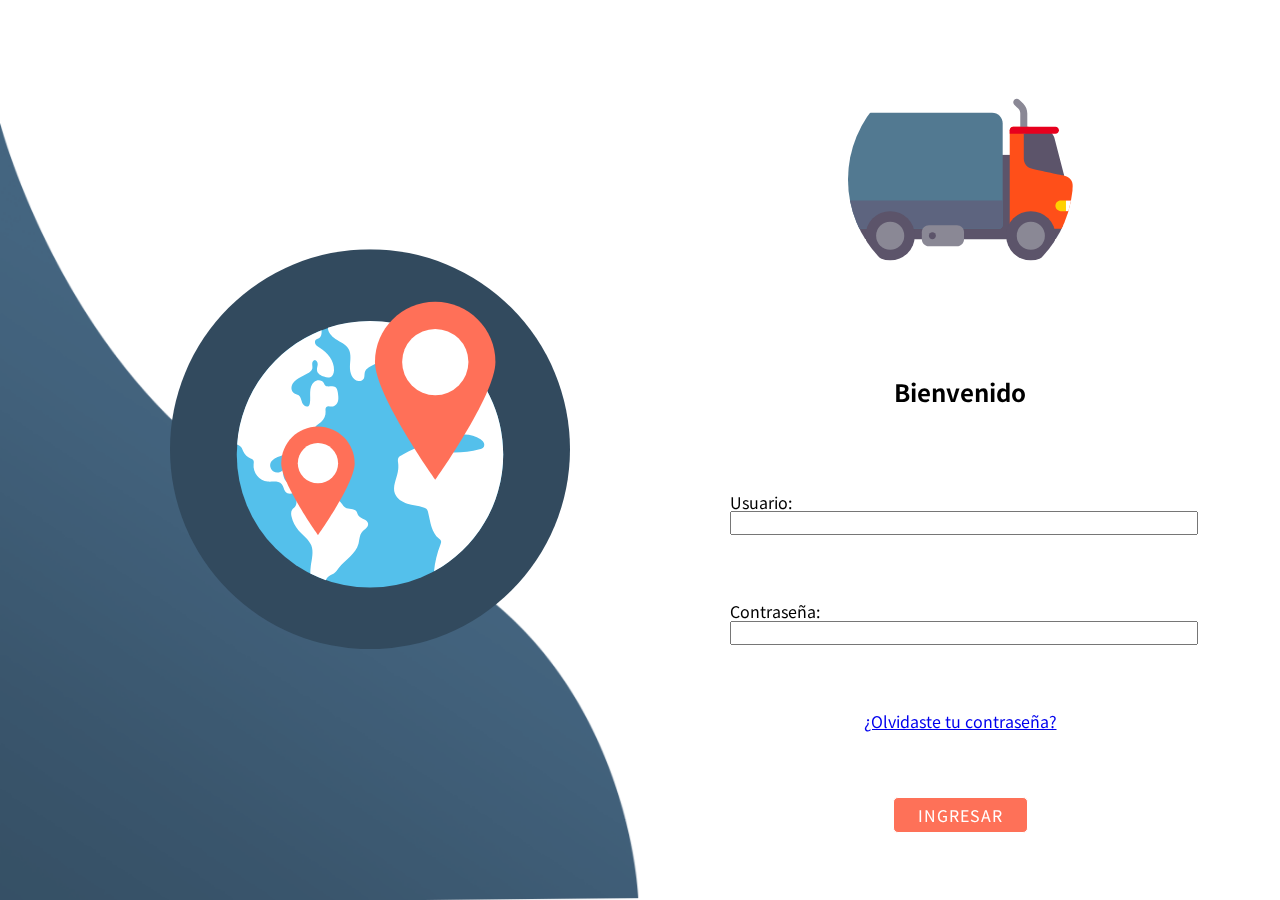
==== index.html @ 716124c3 "Project setup" ====
<!DOCTYPE html>
<html lang="es">
  <head>
    <meta charset="UTF-8" />
    <meta http-equiv="X-UA-Compatible" content="IE=edge" />
    <meta name="viewport" content="width=device-width, initial-scale=1.0" />
    <meta name="author" content="Astus SA de CV" />
    <meta
      name="description"
      content="Ituran API | Fuel consumption observer API"
    />
    <meta name="keywords" content="Fuel, Automobile, API, Astus" />
    <title>Ituran Observer</title>
    <link rel="stylesheet" href="/assets/css/normalize.css" />
    <link rel="stylesheet" href="/assets/css/main.css" />
  </head>
  <body>
    <header></header>
    <main>
      <img class="wave" src="/assets/img/wave.png" />
      <div class="container">
        <div class="img">
          <img src="/assets/img/bg.svg" />
        </div>
        <div class="login">
          <form action="index.html">
            <img src="/assets/img/avatar.svg" />
            <h2 class="title">Bienvenido</h2>
            <div class="input-group">
              <label>Usuario:</label>
              <input type="text" name="username" class="input" />
            </div>
            <div class="input-group">
              <label>Contraseña:</label>
              <input type="password" name="password" class="input" />
            </div>
            <a href="#">¿Olvidaste tu contraseña?</a>
            <input type="submit" class="btn" value="Ingresar" />
          </form>
        </div>
      </div>
    </main>
    <footer></footer>
  </body>
</html>
---- assets/css/main.css ----
@import url("https://fonts.googleapis.com/css2?family=Noto+Sans+JP:wght@100;300;400;500;700;900&display=swap");
* {
  font-family: "Noto Sans JP", sans-serif;
}

.img {
  display: none;
}

.wave {
  width: 100%;
  position: fixed;
  bottom: 0;
  left: 0;
  z-index: -1;
}

.login {
  width: 80%;
  height: 100vh;
  margin: 0 auto;
  display: -webkit-box;
  display: -ms-flexbox;
  display: flex;
}

.login img {
  display: block;
  width: 225px;
  border-radius: 50%;
  margin: 0 auto;
}

.login form {
  width: 100%;
  display: -webkit-box;
  display: -ms-flexbox;
  display: flex;
  -webkit-box-orient: vertical;
  -webkit-box-direction: normal;
      -ms-flex-direction: column;
          flex-direction: column;
  -webkit-box-align: center;
      -ms-flex-align: center;
          align-items: center;
  -webkit-box-pack: space-evenly;
      -ms-flex-pack: space-evenly;
          justify-content: space-evenly;
}

.login form .input-group {
  width: 90%;
}

.login form .input-group input {
  width: 100%;
}

.login form .btn {
  background-color: #fe7158;
  border: 1px solid #ffffff;
  border-radius: 5px;
  padding: 0.5em 1.5em;
  text-transform: uppercase;
  letter-spacing: 1px;
  color: #ffffff;
  cursor: pointer;
}

@media only screen and (min-width: 1200px) {
  main {
    width: 100%;
    height: 100vh;
    display: -ms-grid;
    display: grid;
    -ms-grid-columns: (1fr)[2];
        grid-template-columns: repeat(2, 1fr);
        grid-template-areas: "logo login";
  }
  .wave {
    width: 50%;
    position: fixed;
    left: 0;
    bottom: 0;
  }
  .container {
    -ms-grid-row: 1;
    -ms-grid-column: 2;
    grid-area: login;
  }
  .container .img {
    width: 400px;
    display: block;
    position: fixed;
    left: 170px;
    bottom: 50%;
    -webkit-transform: translateY(50%);
            transform: translateY(50%);
  }
}
/*# sourceMappingURL=main.css.map */
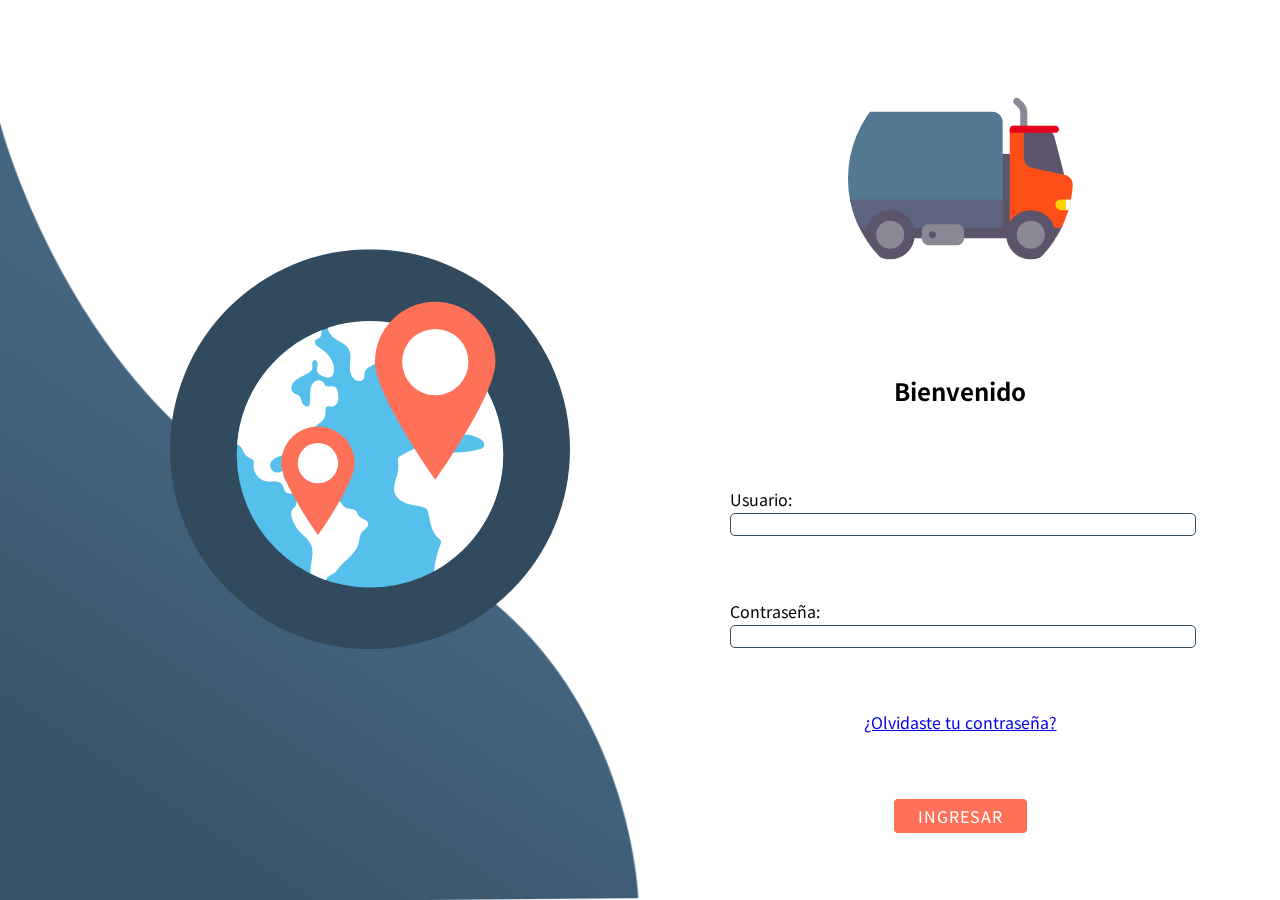
==== commit c8684a25: "Added datatable base" ====
--- a/index.html
+++ b/index.html
@@ -32,10 +32,10 @@
             </div>
             <div class="input-group">
               <label>Contraseña:</label>
-              <input type="password" name="password" class="input" />
+              <input type="password" name="password" class="input" autocomplete="off"/>
             </div>
             <a href="#">¿Olvidaste tu contraseña?</a>
-            <input type="submit" class="btn" value="Ingresar" />
+            <input type="submit" class="btn" value="Ingresar" autocomplete="off"/>
           </form>
         </div>
       </div>
--- a/assets/css/main.css
+++ b/assets/css/main.css
@@ -53,7 +53,14 @@
 }
 
 .login form .input-group input {
-  width: 100%;
+  margin-top: 5px;
+  width: 100%;
+  border-radius: 5px;
+  border: 1px solid #324a5e;
+}
+
+.login form .input-group input:focus {
+  outline: 1px solid #55c0ea;
 }
 
 .login form .btn {
@@ -65,6 +72,12 @@
   letter-spacing: 1px;
   color: #ffffff;
   cursor: pointer;
+}
+
+.login form .btn:hover {
+  background-color: #ffffff;
+  color: #324a5e;
+  border: 1px solid #fe7158;
 }
 
 @media only screen and (min-width: 1200px) {
@@ -98,4 +111,194 @@
             transform: translateY(50%);
   }
 }
+
+.data {
+  width: 100%;
+  height: 100vh;
+  display: -webkit-box;
+  display: -ms-flexbox;
+  display: flex;
+  -webkit-box-align: center;
+      -ms-flex-align: center;
+          align-items: center;
+  -webkit-box-pack: center;
+      -ms-flex-pack: center;
+          justify-content: center;
+}
+
+.material-icons {
+  font-size: 16px;
+}
+
+.datatable-container {
+  font-family: "Noto Sans", sans-serif;
+  background-color: #324a5e;
+  border-radius: 3px;
+  color: #ffffff;
+  width: 1250px;
+  margin: 0 auto;
+  font-size: 12px;
+}
+
+.datatable-header {
+  border-bottom: solid 1px #324a5e;
+  padding: 12px;
+  display: -webkit-box;
+  display: -ms-flexbox;
+  display: flex;
+  -webkit-box-align: baseline;
+      -ms-flex-align: baseline;
+          align-items: baseline;
+}
+
+.datatable-header .search {
+  width: 30%;
+}
+
+.datatable-header .search input {
+  width: 100%;
+  display: block;
+  background-color: #fe9c8b;
+  border: 1px solid #fe9c8b;
+  border-radius: 3px;
+  -webkit-box-sizing: border-box;
+          box-sizing: border-box;
+  color: #324a5e;
+}
+
+.datatable-header .tools {
+  width: 70%;
+}
+
+.datatable-header .tools ul {
+  margin: 0;
+  padding: 0;
+  display: -webkit-inline-box;
+  display: -ms-inline-flexbox;
+  display: inline-flex;
+  -webkit-box-pack: start;
+      -ms-flex-pack: start;
+          justify-content: start;
+  -webkit-box-align: baseline;
+      -ms-flex-align: baseline;
+          align-items: baseline;
+}
+
+.datatable-header .tools ul li {
+  display: inline-block;
+  margin: 0 3px;
+  -webkit-box-align: baseline;
+      -ms-flex-align: baseline;
+          align-items: baseline;
+}
+
+.datatable-header .tools ul li button {
+  background-color: #20303d;
+  color: #ffffff;
+  border: 0;
+  border-radius: 3px;
+  cursor: pointer;
+  display: -webkit-box;
+  display: -ms-flexbox;
+  display: flex;
+  -webkit-box-align: center;
+      -ms-flex-align: center;
+          align-items: center;
+  -webkit-box-pack: center;
+      -ms-flex-pack: center;
+          justify-content: center;
+  padding: 5px 12px;
+}
+
+.datatable-header .tools ul li button:hover {
+  background-color: #fe7158;
+}
+
+.datatable-body {
+  width: 100%;
+  border-collapse: collapse;
+}
+
+.datatable-body thead {
+  border-bottom: 2px solid #fe9c8b;
+  font-size: 18px;
+}
+
+.datatable-body tbody tr td {
+  padding: 1em 2em;
+  font-size: 16px;
+  text-align: center;
+}
+
+.datatable-body tbody tr:hover {
+  background-color: #fe7158;
+  cursor: pointer;
+}
+
+.datatable-footer {
+  padding: 12px;
+  display: -webkit-box;
+  display: -ms-flexbox;
+  display: flex;
+  -webkit-box-align: baseline;
+      -ms-flex-align: baseline;
+          align-items: baseline;
+}
+
+.datatable-footer .list-items {
+  width: 50%;
+}
+
+.datatable-footer .pages {
+  margin-left: auto;
+  margin-right: 0;
+  width: 50%;
+}
+
+.datatable-footer .pages ul {
+  margin: 0;
+  padding: 0;
+  display: -webkit-box;
+  display: -ms-flexbox;
+  display: flex;
+  -webkit-box-pack: end;
+      -ms-flex-pack: end;
+          justify-content: flex-end;
+  -webkit-box-align: baseline;
+      -ms-flex-align: baseline;
+          align-items: baseline;
+}
+
+.datatable-footer .pages ul li {
+  display: -webkit-inline-box;
+  display: -ms-inline-flexbox;
+  display: inline-flex;
+  margin: 0 3px;
+}
+
+.datatable-footer .pages ul li .active {
+  padding: 5px 12px;
+}
+
+.datatable-footer .pages ul li button {
+  background-color: #20303d;
+  color: #ffffff;
+  border: 0;
+  border-radius: 3px;
+  cursor: pointer;
+  display: -webkit-box;
+  display: -ms-flexbox;
+  display: flex;
+  -webkit-box-align: center;
+      -ms-flex-align: center;
+          align-items: center;
+  -webkit-box-pack: center;
+      -ms-flex-pack: center;
+          justify-content: center;
+  padding: 5px 12px;
+}
+
+.datatable-footer .pages ul li button:hover {
+  background-color: #fe7158;
+}
 /*# sourceMappingURL=main.css.map */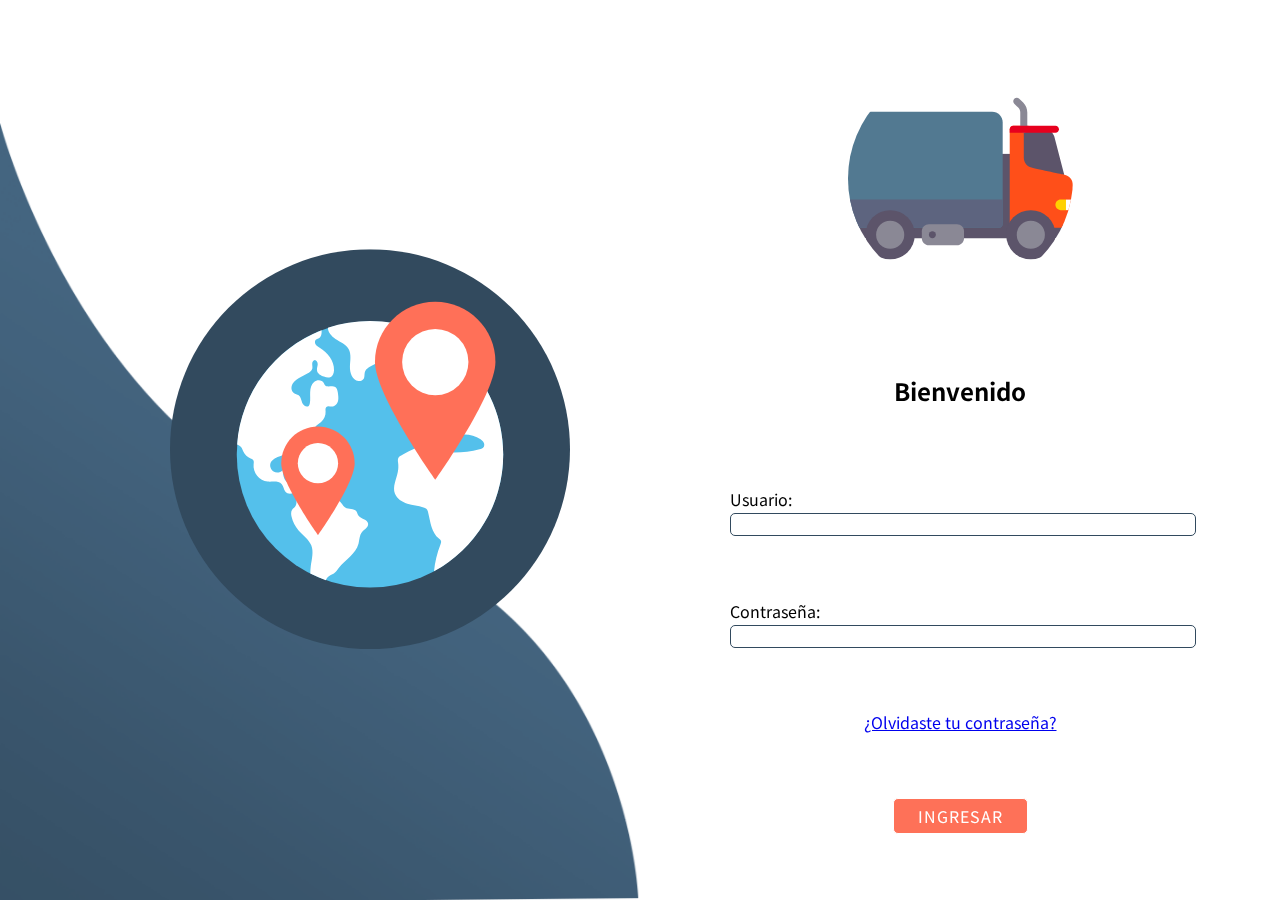
==== commit c8f4f1fa: "Before applying data tables" ====
--- a/index.html
+++ b/index.html
@@ -23,16 +23,16 @@
           <img src="/assets/img/bg.svg" />
         </div>
         <div class="login">
-          <form action="index.html">
+          <form action="index.html" id="loginForm">
             <img src="/assets/img/avatar.svg" />
             <h2 class="title">Bienvenido</h2>
             <div class="input-group">
               <label>Usuario:</label>
-              <input type="text" name="username" class="input" />
+              <input type="text" name="username" class="input" required />
             </div>
             <div class="input-group">
               <label>Contraseña:</label>
-              <input type="password" name="password" class="input" autocomplete="off"/>
+              <input type="password" name="password" class="input" autocomplete="off" required/>
             </div>
             <a href="#">¿Olvidaste tu contraseña?</a>
             <input type="submit" class="btn" value="Ingresar" autocomplete="off"/>
@@ -41,5 +41,7 @@
       </div>
     </main>
     <footer></footer>
+    <script src="/assets/js/class/Trips.js"></script>
+    <script src="/assets/js/app.js"></script>
   </body>
 </html>
--- a/assets/css/main.css
+++ b/assets/css/main.css
@@ -114,7 +114,6 @@
 
 .data {
   width: 100%;
-  height: 100vh;
   display: -webkit-box;
   display: -ms-flexbox;
   display: flex;
@@ -136,7 +135,10 @@
   border-radius: 3px;
   color: #ffffff;
   width: 1250px;
-  margin: 0 auto;
+  margin-top: 30px;
+  margin-left: auto;
+  margin-right: auto;
+  margin-bottom: 0;
   font-size: 12px;
 }
 
@@ -152,11 +154,20 @@
 }
 
 .datatable-header .search {
-  width: 30%;
-}
-
-.datatable-header .search input {
-  width: 100%;
+  width: 100%;
+  display: -webkit-box;
+  display: -ms-flexbox;
+  display: flex;
+  -webkit-box-pack: space-evenly;
+      -ms-flex-pack: space-evenly;
+          justify-content: space-evenly;
+  -webkit-box-align: baseline;
+      -ms-flex-align: baseline;
+          align-items: baseline;
+}
+
+.datatable-header .search input[type="text"],
+.datatable-header .search input[type="date"] {
   display: block;
   background-color: #fe9c8b;
   border: 1px solid #fe9c8b;
@@ -164,35 +175,103 @@
   -webkit-box-sizing: border-box;
           box-sizing: border-box;
   color: #324a5e;
-}
-
-.datatable-header .tools {
-  width: 70%;
-}
-
-.datatable-header .tools ul {
+  padding: 0.2em 0.5em;
+}
+
+.datatable-header .search select {
+  background-color: #fe9c8b;
+  padding: 0.2em 0.5em;
+  border-radius: 5px;
+  border-width: 0;
+  cursor: pointer;
+}
+
+.datatable-header .search button {
+  background-color: #fe9c8b;
+  padding: 0.5em 1em;
+  cursor: pointer;
+  text-transform: uppercase;
+  color: #324a5e;
+  border-width: 2px;
+  border-color: #324a5e;
+  border-radius: 5px;
+  border-style: solid;
+}
+
+.datatable-header .search button:hover {
+  background-color: #324a5e;
+  border-color: #fe9c8b;
+  color: #fe9c8b;
+}
+
+.datatable-body {
+  width: 100%;
+  border-collapse: collapse;
+}
+
+.datatable-body thead {
+  border-bottom: 2px solid #fe9c8b;
+  font-size: 16px;
+}
+
+.datatable-body tbody tr td {
+  padding: 1em 2em;
+  font-size: 14px;
+  text-align: center;
+}
+
+.datatable-body tbody tr:hover {
+  background-color: #55c0ea;
+  color: #324a5e;
+  cursor: pointer;
+}
+
+.datatable-footer {
+  padding: 12px;
+  display: -webkit-box;
+  display: -ms-flexbox;
+  display: flex;
+  -webkit-box-align: baseline;
+      -ms-flex-align: baseline;
+          align-items: baseline;
+}
+
+.datatable-footer .list-items {
+  width: 50%;
+}
+
+.datatable-footer .pages {
+  margin-left: auto;
+  margin-right: 0;
+  width: 50%;
+}
+
+.datatable-footer .pages ul {
   margin: 0;
   padding: 0;
+  display: -webkit-box;
+  display: -ms-flexbox;
+  display: flex;
+  -webkit-box-pack: end;
+      -ms-flex-pack: end;
+          justify-content: flex-end;
+  -webkit-box-align: baseline;
+      -ms-flex-align: baseline;
+          align-items: baseline;
+}
+
+.datatable-footer .pages ul li {
   display: -webkit-inline-box;
   display: -ms-inline-flexbox;
   display: inline-flex;
-  -webkit-box-pack: start;
-      -ms-flex-pack: start;
-          justify-content: start;
-  -webkit-box-align: baseline;
-      -ms-flex-align: baseline;
-          align-items: baseline;
-}
-
-.datatable-header .tools ul li {
-  display: inline-block;
   margin: 0 3px;
-  -webkit-box-align: baseline;
-      -ms-flex-align: baseline;
-          align-items: baseline;
-}
-
-.datatable-header .tools ul li button {
+}
+
+.datatable-footer .pages ul li .active {
+  padding: 5px 12px;
+}
+
+.datatable-footer .pages ul li button {
   background-color: #20303d;
   color: #ffffff;
   border: 0;
@@ -210,94 +289,6 @@
   padding: 5px 12px;
 }
 
-.datatable-header .tools ul li button:hover {
-  background-color: #fe7158;
-}
-
-.datatable-body {
-  width: 100%;
-  border-collapse: collapse;
-}
-
-.datatable-body thead {
-  border-bottom: 2px solid #fe9c8b;
-  font-size: 18px;
-}
-
-.datatable-body tbody tr td {
-  padding: 1em 2em;
-  font-size: 16px;
-  text-align: center;
-}
-
-.datatable-body tbody tr:hover {
-  background-color: #fe7158;
-  cursor: pointer;
-}
-
-.datatable-footer {
-  padding: 12px;
-  display: -webkit-box;
-  display: -ms-flexbox;
-  display: flex;
-  -webkit-box-align: baseline;
-      -ms-flex-align: baseline;
-          align-items: baseline;
-}
-
-.datatable-footer .list-items {
-  width: 50%;
-}
-
-.datatable-footer .pages {
-  margin-left: auto;
-  margin-right: 0;
-  width: 50%;
-}
-
-.datatable-footer .pages ul {
-  margin: 0;
-  padding: 0;
-  display: -webkit-box;
-  display: -ms-flexbox;
-  display: flex;
-  -webkit-box-pack: end;
-      -ms-flex-pack: end;
-          justify-content: flex-end;
-  -webkit-box-align: baseline;
-      -ms-flex-align: baseline;
-          align-items: baseline;
-}
-
-.datatable-footer .pages ul li {
-  display: -webkit-inline-box;
-  display: -ms-inline-flexbox;
-  display: inline-flex;
-  margin: 0 3px;
-}
-
-.datatable-footer .pages ul li .active {
-  padding: 5px 12px;
-}
-
-.datatable-footer .pages ul li button {
-  background-color: #20303d;
-  color: #ffffff;
-  border: 0;
-  border-radius: 3px;
-  cursor: pointer;
-  display: -webkit-box;
-  display: -ms-flexbox;
-  display: flex;
-  -webkit-box-align: center;
-      -ms-flex-align: center;
-          align-items: center;
-  -webkit-box-pack: center;
-      -ms-flex-pack: center;
-          justify-content: center;
-  padding: 5px 12px;
-}
-
 .datatable-footer .pages ul li button:hover {
   background-color: #fe7158;
 }
